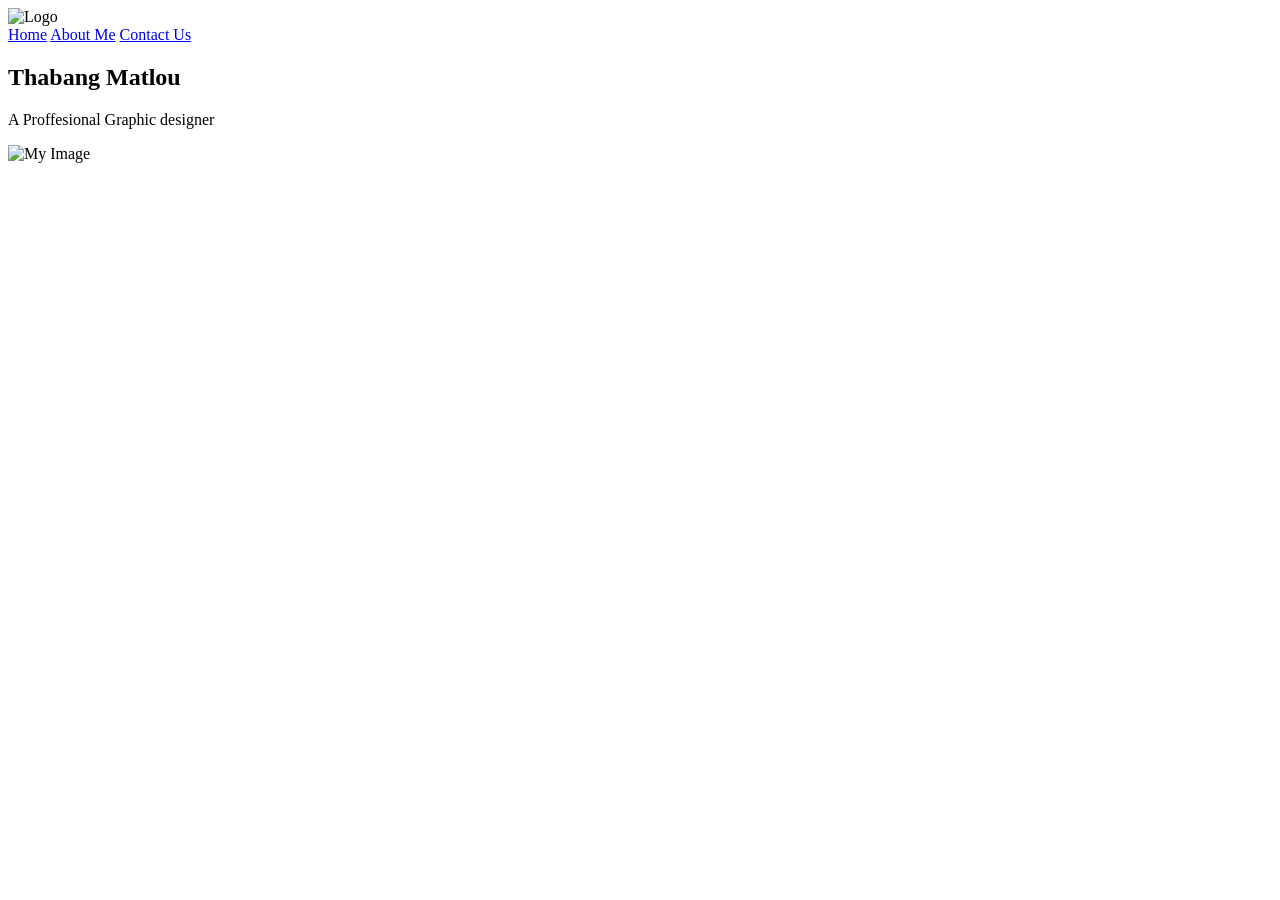
==== index.html @ 0662b62b "Initial commit" ====
<!DOCTYPE html>
<html lang="en">
    <head>
        <meta charset="utf-8">
        <title>Portfolio</title>
    </head>
    <body>
    <header>
        <nav>
            <div class="logo">
                <img src="logo.png" alt="Logo">            
            </div>
            <a href ="#home">Home</a>
                <a href ="#about-me">About Me</a>
                    <a href ="#contact-us">Contact Us</a>
        </nav>
    </header>
    <main>
        <section id="home">
            <h2>Thabang Matlou</h2>
            <p>A Proffesional Graphic designer</p>
            <img src="myimage.jpg" alt="My Image">
        </section>
    </main>
    </body>
</html>
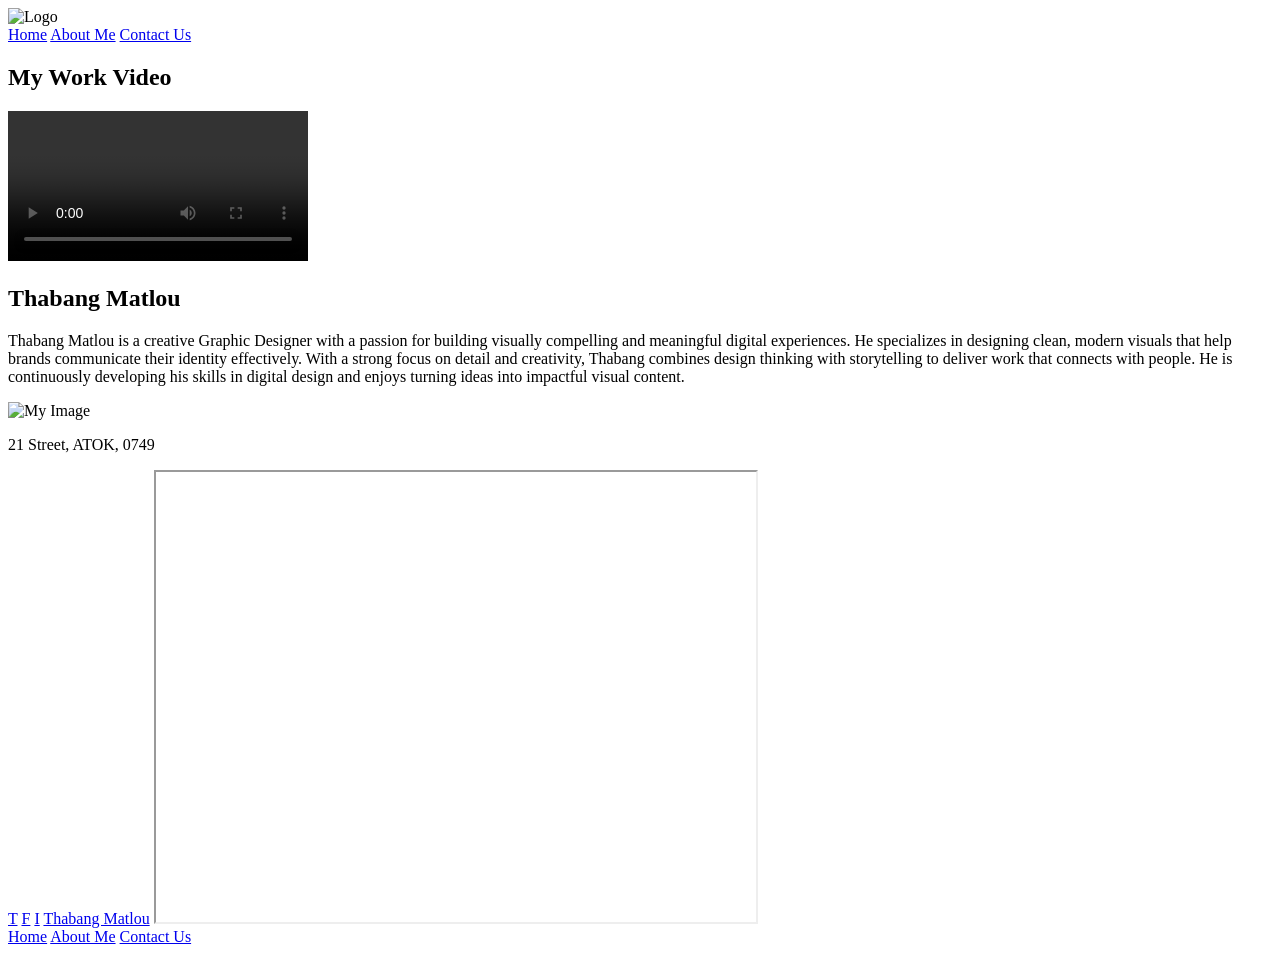
==== commit fbabd0c8: "Updated project" ====
--- a/index.html
+++ b/index.html
@@ -8,19 +8,48 @@
     <header>
         <nav>
             <div class="logo">
-                <img src="logo.png" alt="Logo">            
+                <img src="images/logo.png" alt="Logo">            
             </div>
             <a href ="#home">Home</a>
-                <a href ="#about-me">About Me</a>
-                    <a href ="#contact-us">Contact Us</a>
+            <a href ="about.html">About Me</a>
+            <a href ="contact.html">Contact Us</a>
         </nav>
     </header>
     <main>
+        
+        <section id="video">
+        <h2>My Work Video</h2>
+
+        <video controls>
+            <source src="images/video.mp4" type="video/mp4">
+        </video>
+        </section>
         <section id="home">
             <h2>Thabang Matlou</h2>
-            <p>A Proffesional Graphic designer</p>
-            <img src="myimage.jpg" alt="My Image">
+            <p>
+                Thabang Matlou is a creative Graphic Designer with a passion for building visually compelling and meaningful digital experiences. He specializes in designing clean, modern visuals that help brands communicate their identity effectively. With a strong focus on detail and creativity, Thabang combines design thinking with storytelling to deliver work that connects with people. He is continuously developing his skills in digital design and enjoys turning ideas into impactful visual content.
+            </p>
+            <img src="images/myimage.jpg" alt="My Image">
         </section>
     </main>
+    <footer>
+        <p>21 Street, ATOK, 0749</p>
+        <a href="https://x.com/cilohocla_za">T</a>
+        <a href="https://www.facebook.com/cilohocla.za/">F</a>
+        <a href="https://www.instagram.com/cilohocla_za/">I</a>
+        <a href="https://www.linkedin.com/in/thabangmatlou/">Thabang Matlou</a>
+        <iframe 
+                src="https://www.google.com/maps/embed?pb=!1m18!1m12!1m3!1d14545.347704426838!2d29.880712707120168!3d-24.299880102788478!2m3!1f0!2f0!3f0!3m2!1i1024!2i768!4f13.1!3m3!1m2!1s0x1ec14230fdf021bf%3A0xeaa560d90483042!2sAtok%2C%200749!5e0!3m2!1sen!2sza!4v1779202082013!5m2!1sen!2sza" 
+                width="600" 
+                height="450" 
+                allowfullscreen="" 
+                loading="lazy" >
+        </iframe>
+        <nav>           
+            <a href ="#home">Home</a>
+            <a href ="about.html">About Me</a>
+            <a href ="contact.html">Contact Us</a>
+        </nav>    
+    </footer>
     </body>
 </html>
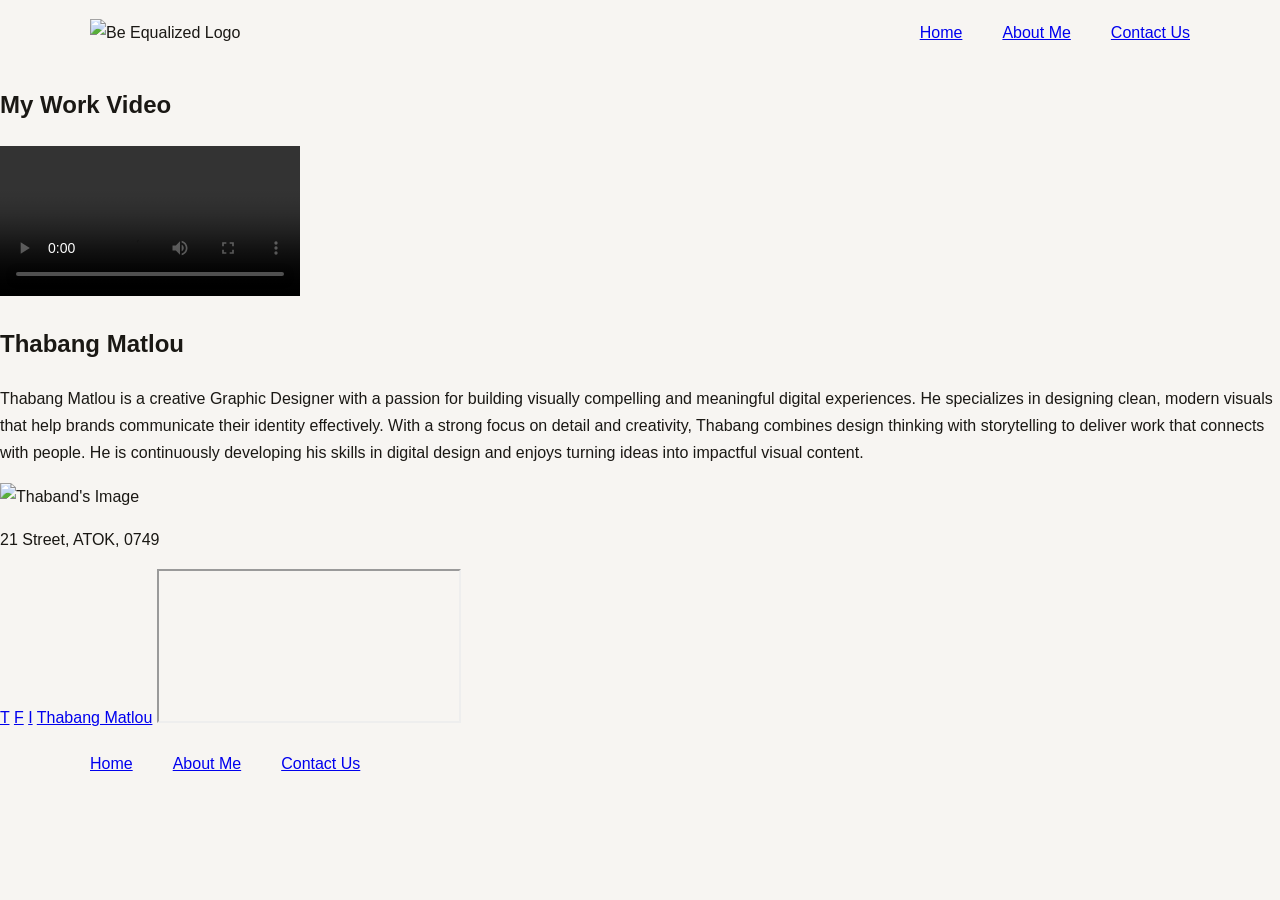
==== commit 0f1adc2b: "Update portfolio styling" ====
--- a/index.html
+++ b/index.html
@@ -2,13 +2,15 @@
 <html lang="en">
     <head>
         <meta charset="utf-8">
+        <meta name="viewport" content="width=device-width, initial-scale=1.0">
         <title>Portfolio</title>
+        <link rel="stylesheet" href="style.css">
     </head>
     <body>
     <header>
         <nav>
             <div class="logo">
-                <img src="images/logo.png" alt="Logo">            
+                <img src="images/logo.png" alt="Be Equalized Logo" width="200" height="150">            
             </div>
             <a href ="#home">Home</a>
             <a href ="about.html">About Me</a>
@@ -29,7 +31,7 @@
             <p>
                 Thabang Matlou is a creative Graphic Designer with a passion for building visually compelling and meaningful digital experiences. He specializes in designing clean, modern visuals that help brands communicate their identity effectively. With a strong focus on detail and creativity, Thabang combines design thinking with storytelling to deliver work that connects with people. He is continuously developing his skills in digital design and enjoys turning ideas into impactful visual content.
             </p>
-            <img src="images/myimage.jpg" alt="My Image">
+            <img src="images/myimage.jpg" alt="Thaband's Image" width="250" height="300">
         </section>
     </main>
     <footer>
@@ -40,8 +42,8 @@
         <a href="https://www.linkedin.com/in/thabangmatlou/">Thabang Matlou</a>
         <iframe 
                 src="https://www.google.com/maps/embed?pb=!1m18!1m12!1m3!1d14545.347704426838!2d29.880712707120168!3d-24.299880102788478!2m3!1f0!2f0!3f0!3m2!1i1024!2i768!4f13.1!3m3!1m2!1s0x1ec14230fdf021bf%3A0xeaa560d90483042!2sAtok%2C%200749!5e0!3m2!1sen!2sza!4v1779202082013!5m2!1sen!2sza" 
-                width="600" 
-                height="450" 
+                width="300" 
+                height="150" 
                 allowfullscreen="" 
                 loading="lazy" >
         </iframe>
--- a/style.css
+++ b/style.css
@@ -0,0 +1,22 @@
+body{
+    padding: 0;
+    margin: 0;
+    font-family: Helvetica;
+    color: #1a1814;
+    font-size: 16px;
+    line-height: 1.7;
+    font-weight: 300;
+    background-color: #f7f5f2;
+}
+nav{
+    max-width: 1100px;
+    margin: 0 auto;
+    padding: 1.2rem 2rem;
+    display: flex;
+    align-items: center;
+    gap: 2.5rem;
+}
+
+.logo{
+    margin-right: auto;
+}
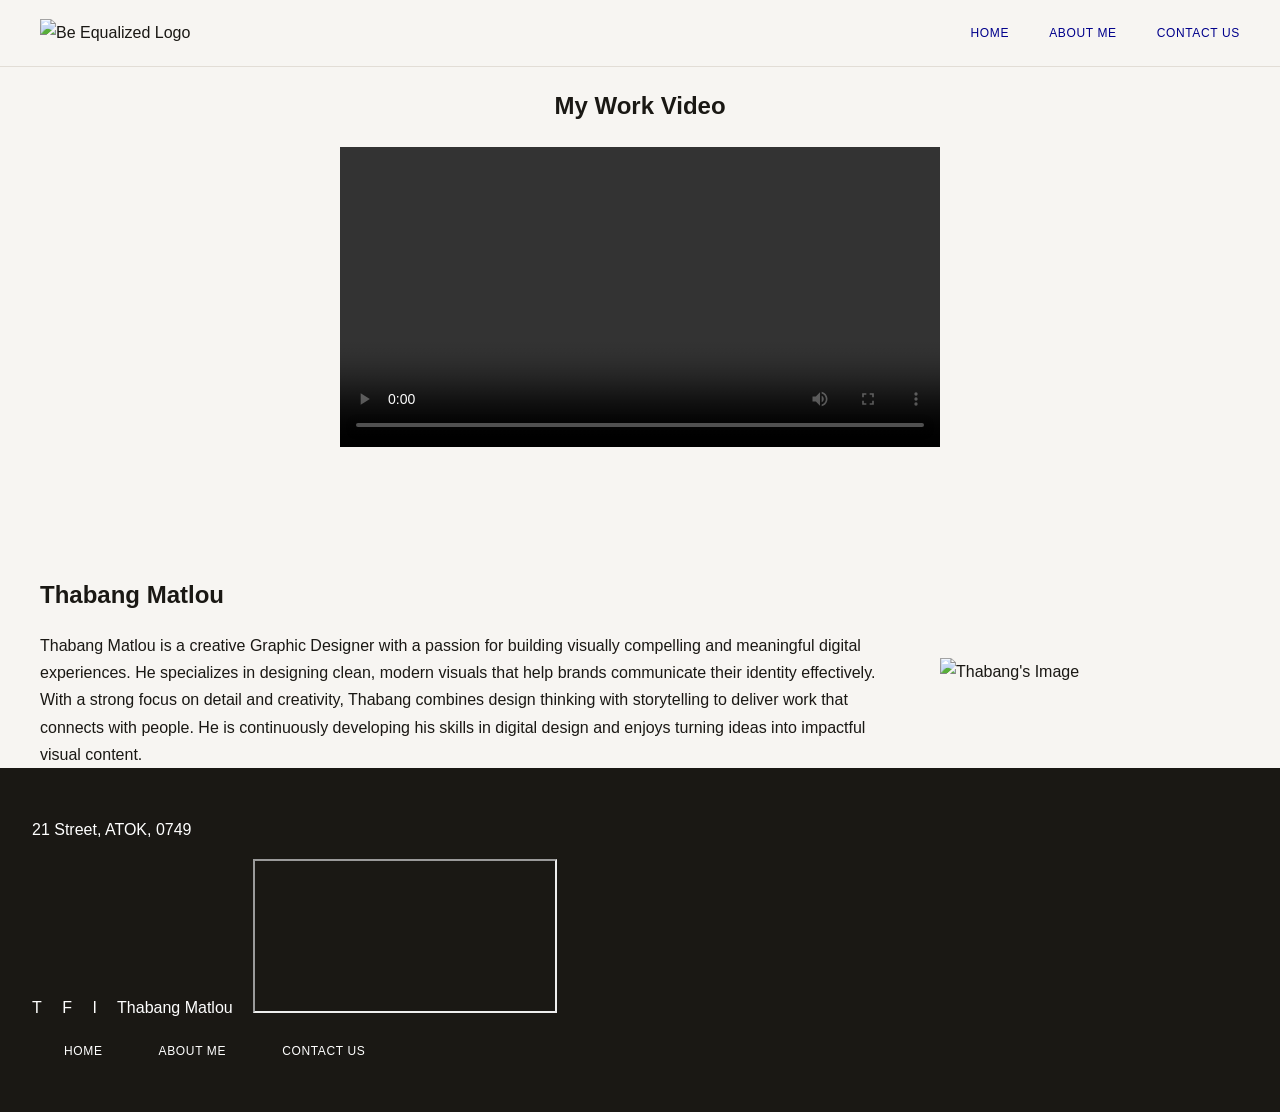
==== commit 220408c9: "Update styling" ====
--- a/index.html
+++ b/index.html
@@ -22,16 +22,18 @@
         <section id="video">
         <h2>My Work Video</h2>
 
-        <video controls>
+        <video width="600" height="300" controls>
             <source src="images/video.mp4" type="video/mp4">
         </video>
         </section>
         <section id="home">
-            <h2>Thabang Matlou</h2>
-            <p>
+            <div class="intro">
+                <h2>Thabang Matlou</h2>
+                <p>
                 Thabang Matlou is a creative Graphic Designer with a passion for building visually compelling and meaningful digital experiences. He specializes in designing clean, modern visuals that help brands communicate their identity effectively. With a strong focus on detail and creativity, Thabang combines design thinking with storytelling to deliver work that connects with people. He is continuously developing his skills in digital design and enjoys turning ideas into impactful visual content.
-            </p>
-            <img src="images/myimage.jpg" alt="Thaband's Image" width="250" height="300">
+                </p>
+            </div>
+            <img src="images/myimage.jpg" alt="Thabang's Image">
         </section>
     </main>
     <footer>
--- a/style.css
+++ b/style.css
@@ -8,8 +8,16 @@
     font-weight: 300;
     background-color: #f7f5f2;
 }
+header{
+    position: sticky;
+    top: 0px;
+    left: 0px;
+    background: rgba(247,245,242, 0.92);
+    backdrop-filter: blur(14px);
+    border-bottom: 1px solid #e2ddd6;
+}
 nav{
-    max-width: 1100px;
+    max-width: 1200px;
     margin: 0 auto;
     padding: 1.2rem 2rem;
     display: flex;
@@ -19,4 +27,106 @@
 
 .logo{
     margin-right: auto;
-}+}
+.logo img{
+height: 40px;
+width: auto;
+}
+
+nav a,
+#contact a,
+#about a {
+    font-size: 0.75rem;
+    font-weight: 400;
+    letter-spacing: 0.04rem;
+    color: darkblue;
+    transition: color 0.2s ease;
+    text-transform: uppercase;
+}
+
+nav a:hover,
+#about a:hover,
+#contact a:hover,
+footer a:hover {
+    color: cornflowerblue;
+}
+
+nav a{
+    text-decoration: none;
+}
+
+#video{
+    text-align: center;
+}
+
+#video h2{
+    margin-bottom: 20px;
+}
+
+video{
+    display: block;
+    margin: auto;
+}
+
+#home{
+    padding: 8rem 2rem 0;
+    display: flex;
+    align-items: center;
+    justify-content: space-between;
+    max-width: 1200px;
+    margin: 0 auto;
+    gap: 4rem;
+}
+    
+.intro {
+    flex: 1;
+
+}
+
+.intro h2{
+    margin: 0 0 1rem 0;
+}
+
+.intro p{
+    margin: 0;
+}
+
+#home img {
+    width: 300px;
+    height: auto;
+    flex-shrink: 0;
+}
+
+footer{
+    background: #1a1814;
+    color: #ffffff;
+    padding: 2rem;
+}
+
+footer a{
+    color: white;
+    text-decoration: none;
+    margin-right: 1rem;
+}
+
+@media (max-width:768px){
+    
+#home{
+    flex-direction: column;
+    text-align: center;
+    padding: 4rem 2rem;
+}
+.intro{
+    align-items: center;
+}
+    
+#home img{
+    width: 220px;
+}
+    
+nav{
+    flex-wrap: wrap;
+}
+
+}
+
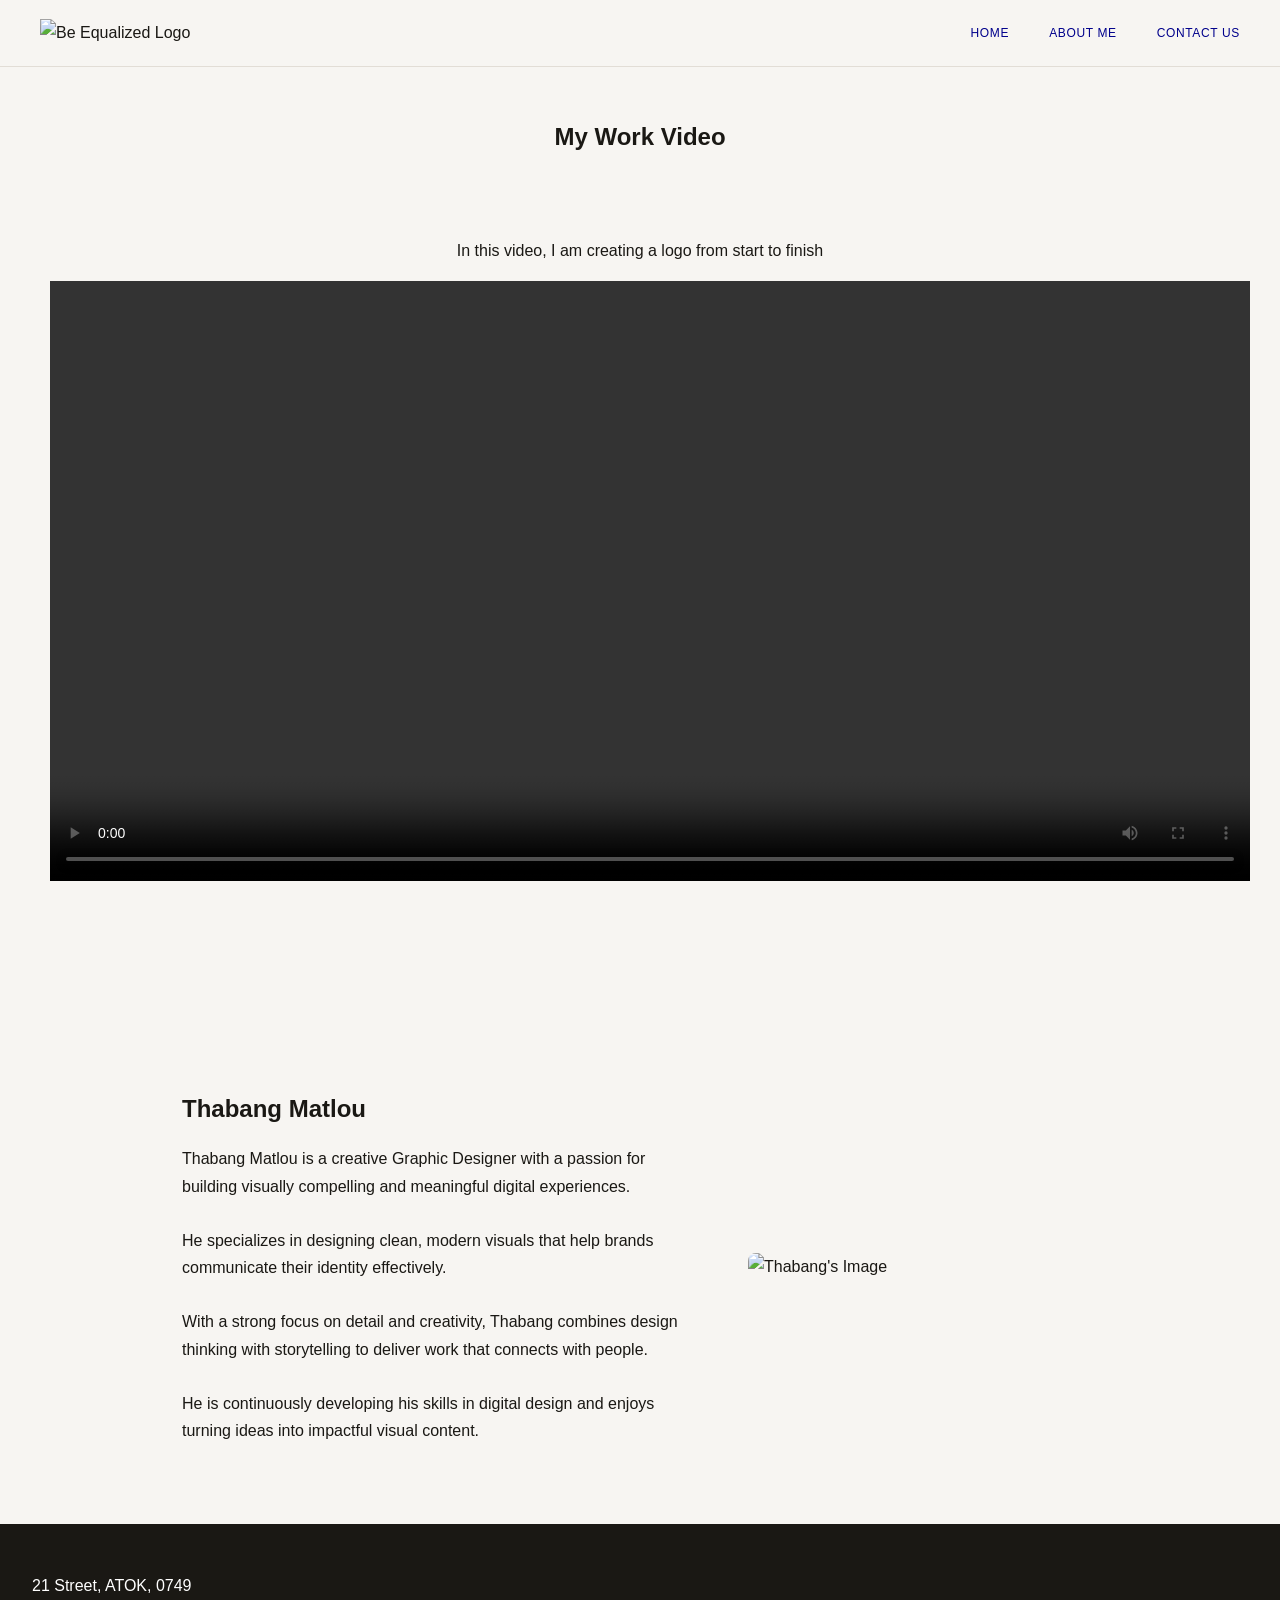
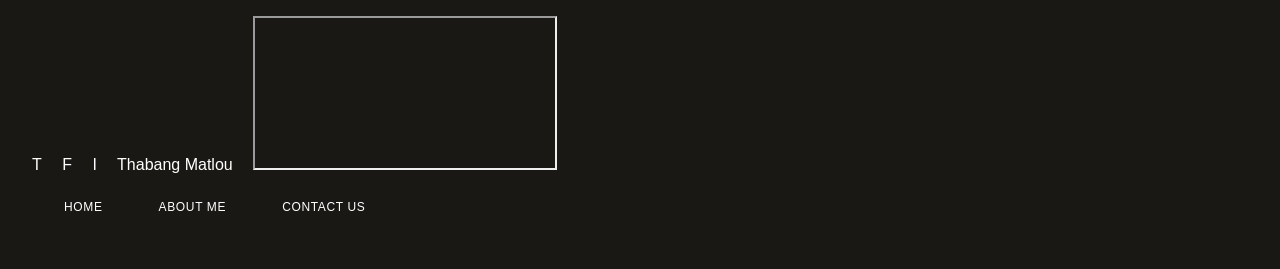
==== commit 76b32db5: "Update layout and styling" ====
--- a/index.html
+++ b/index.html
@@ -20,17 +20,19 @@
     <main>
         
         <section id="video">
-        <h2>My Work Video</h2>
+            <h2>My Work Video</h2>
+                <P>In this video, I am creating a logo from start to finish</P>
 
-        <video width="600" height="300" controls>
-            <source src="images/video.mp4" type="video/mp4">
-        </video>
+                    <video width="1200" height="600" controls>
+                        <source src="images/video.mp4" type="video/mp4">
+                    </video>
         </section>
         <section id="home">
             <div class="intro">
                 <h2>Thabang Matlou</h2>
                 <p>
-                Thabang Matlou is a creative Graphic Designer with a passion for building visually compelling and meaningful digital experiences. He specializes in designing clean, modern visuals that help brands communicate their identity effectively. With a strong focus on detail and creativity, Thabang combines design thinking with storytelling to deliver work that connects with people. He is continuously developing his skills in digital design and enjoys turning ideas into impactful visual content.
+                Thabang Matlou is a creative Graphic Designer with a passion for building visually compelling and meaningful digital experiences. <br><br>He specializes in designing clean, modern visuals that help brands communicate their identity effectively.
+                <br><br> With a strong focus on detail and creativity, Thabang combines design thinking with storytelling to deliver work that connects with people. <br><br>He is continuously developing his skills in digital design and enjoys turning ideas into impactful visual content.
                 </p>
             </div>
             <img src="images/myimage.jpg" alt="Thabang's Image">
--- a/style.css
+++ b/style.css
@@ -60,12 +60,17 @@
 }
 
 #video h2{
-    margin-bottom: 20px;
+    margin-bottom: 80px;
 }
 
 video{
     display: block;
     margin: auto;
+}
+
+#home,
+#video{
+    margin: 50px;
 }
 
 #home{
@@ -74,8 +79,8 @@
     align-items: center;
     justify-content: space-between;
     max-width: 1200px;
-    margin: 0 auto;
-    gap: 4rem;
+    margin: 80px 150px;
+    gap: 60px;
 }
     
 .intro {
@@ -92,9 +97,11 @@
 }
 
 #home img {
-    width: 300px;
+    width: 350px;
     height: auto;
-    flex-shrink: 0;
+    object-fit: cover;
+    /*flex-shrink: 0;*/
+    border-radius: 8px;
 }
 
 footer{
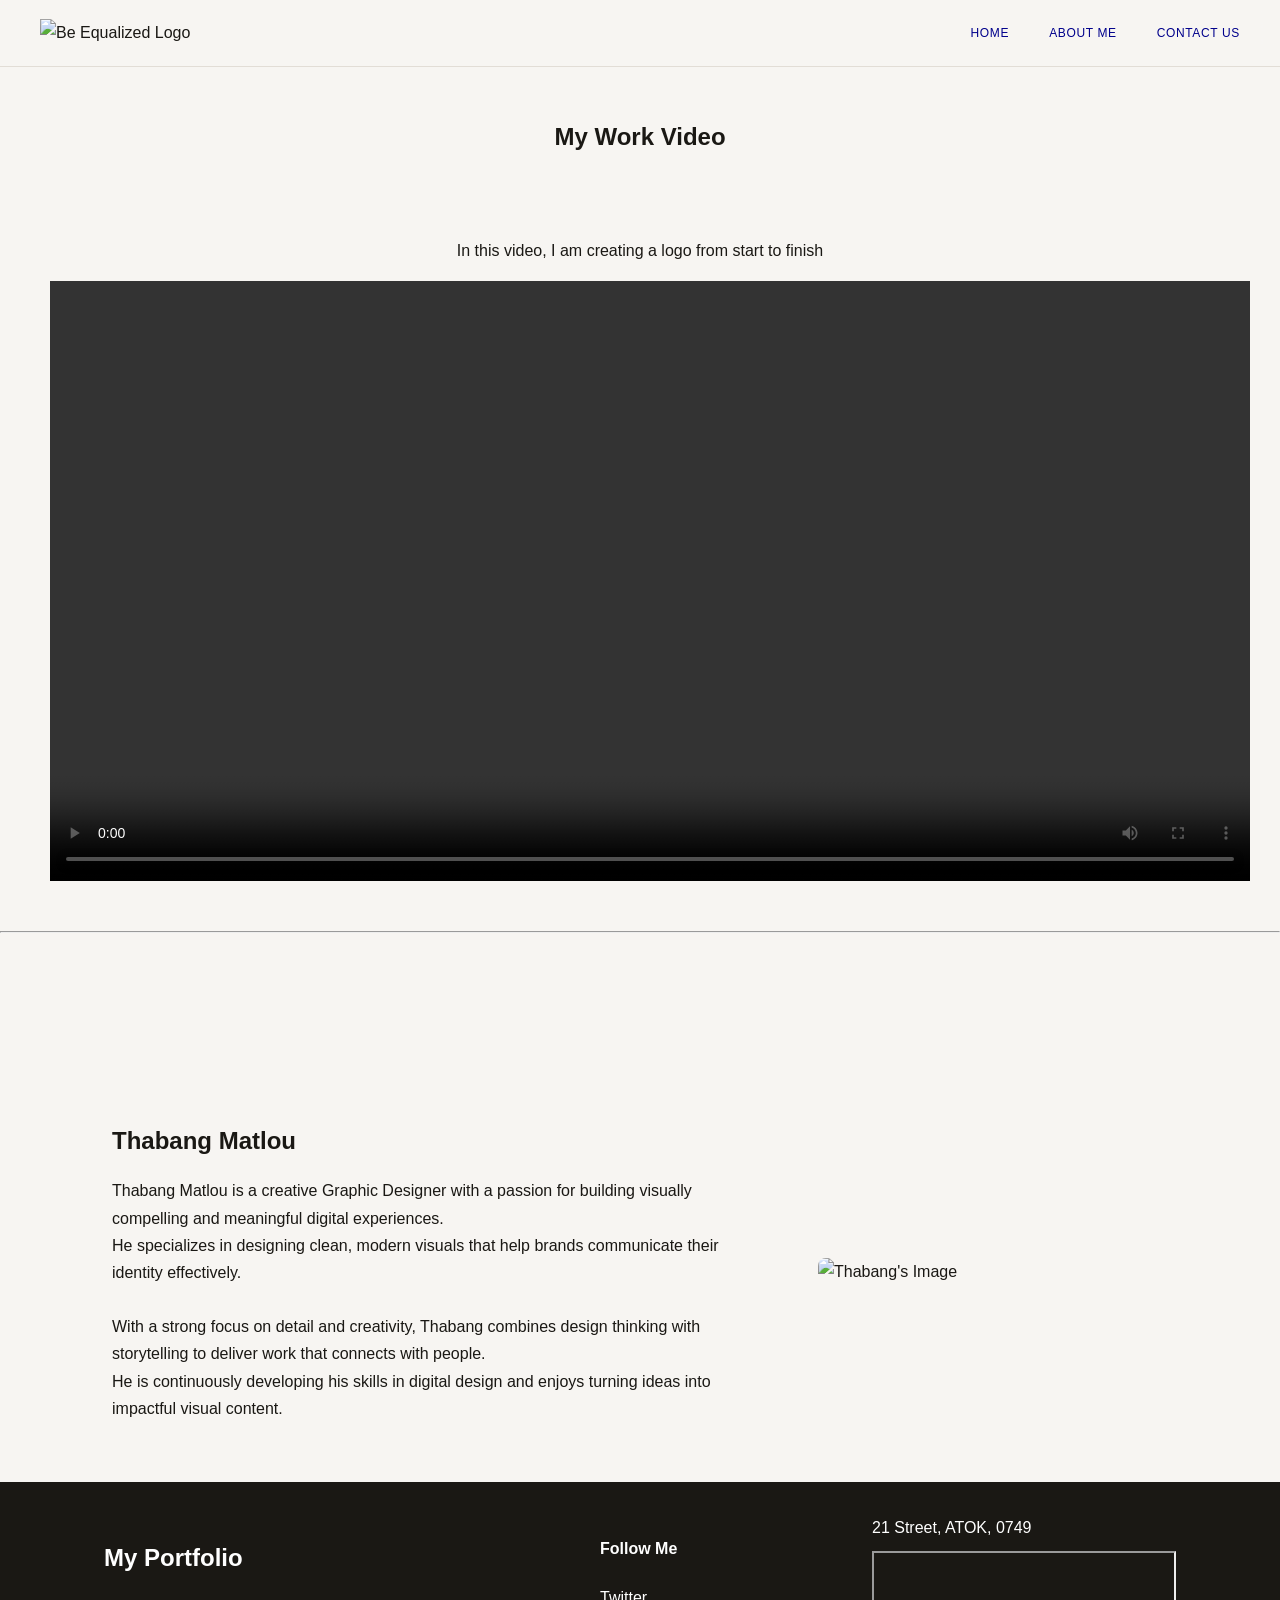
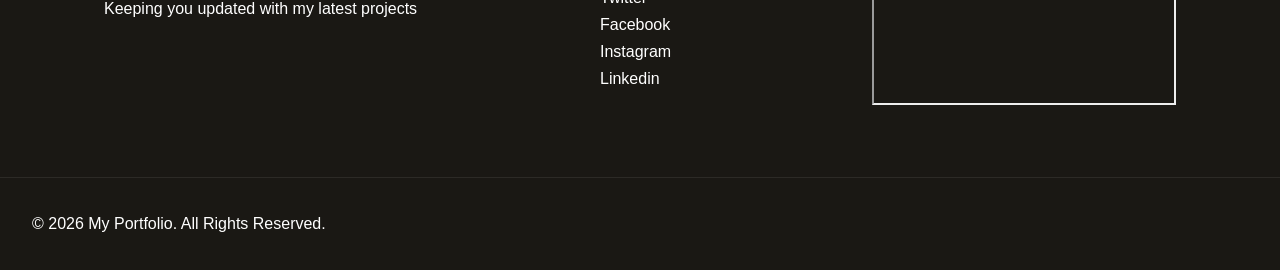
==== commit cb3cacbe: "Update layout and styling" ====
--- a/index.html
+++ b/index.html
@@ -27,35 +27,51 @@
                         <source src="images/video.mp4" type="video/mp4">
                     </video>
         </section>
+    <hr>
         <section id="home">
             <div class="intro">
                 <h2>Thabang Matlou</h2>
                 <p>
-                Thabang Matlou is a creative Graphic Designer with a passion for building visually compelling and meaningful digital experiences. <br><br>He specializes in designing clean, modern visuals that help brands communicate their identity effectively.
-                <br><br> With a strong focus on detail and creativity, Thabang combines design thinking with storytelling to deliver work that connects with people. <br><br>He is continuously developing his skills in digital design and enjoys turning ideas into impactful visual content.
+                Thabang Matlou is a creative Graphic Designer with a passion for building visually compelling and meaningful digital experiences. <br>He specializes in designing clean, modern visuals that help brands communicate their identity effectively.
+                <br><br> With a strong focus on detail and creativity, Thabang combines design thinking with storytelling to deliver work that connects with people. <br>He is continuously developing his skills in digital design and enjoys turning ideas into impactful visual content.
                 </p>
             </div>
             <img src="images/myimage.jpg" alt="Thabang's Image">
         </section>
     </main>
-    <footer>
-        <p>21 Street, ATOK, 0749</p>
-        <a href="https://x.com/cilohocla_za">T</a>
-        <a href="https://www.facebook.com/cilohocla.za/">F</a>
-        <a href="https://www.instagram.com/cilohocla_za/">I</a>
-        <a href="https://www.linkedin.com/in/thabangmatlou/">Thabang Matlou</a>
-        <iframe 
+    <footer class="footer">
+        <div class="footer-container">
+            <div class="footer-logo">
+                <h3>My Portfolio</h3>
+                <p>Keeping you updated with my latest projects</p>
+            </div>
+            <div class="footer-socials">
+                <h4>Follow Me</h4>
+                <a href="https://x.com/cilohocla_za">Twitter</a>
+                    <br>
+                <a href="https://www.facebook.com/cilohocla.za/">Facebook</a>
+                    <br>
+                <a href="https://www.instagram.com/cilohocla_za/">Instagram</a>
+                    <br>
+                <a href="https://www.linkedin.com/in/thabangmatlou/">Linkedin</a>
+            </div>
+            
+            <div class="footer-address">
+                <p>21 Street, ATOK, 0749</p>
+                <iframe 
                 src="https://www.google.com/maps/embed?pb=!1m18!1m12!1m3!1d14545.347704426838!2d29.880712707120168!3d-24.299880102788478!2m3!1f0!2f0!3f0!3m2!1i1024!2i768!4f13.1!3m3!1m2!1s0x1ec14230fdf021bf%3A0xeaa560d90483042!2sAtok%2C%200749!5e0!3m2!1sen!2sza!4v1779202082013!5m2!1sen!2sza" 
                 width="300" 
                 height="150" 
                 allowfullscreen="" 
                 loading="lazy" >
-        </iframe>
-        <nav>           
-            <a href ="#home">Home</a>
-            <a href ="about.html">About Me</a>
-            <a href ="contact.html">Contact Us</a>
-        </nav>    
+                </iframe>
+            </div>
+ 
+        </div>
+        
+        <div class="footer-bottom">
+            <p>&copy; 2026 My Portfolio. All Rights Reserved.</p>
+        </div>
     </footer>
     </body>
 </html>
--- a/style.css
+++ b/style.css
@@ -79,7 +79,7 @@
     align-items: center;
     justify-content: space-between;
     max-width: 1200px;
-    margin: 80px 150px;
+    margin: 60px 80px;
     gap: 60px;
 }
     
@@ -107,7 +107,7 @@
 footer{
     background: #1a1814;
     color: #ffffff;
-    padding: 2rem;
+    padding: 0;
 }
 
 footer a{
@@ -115,6 +115,43 @@
     text-decoration: none;
     margin-right: 1rem;
 }
+
+.footer-container{
+    max-width: 1200px;
+    margin: 0 80px;
+    padding: 2rem 1.5rem;
+    display: grid;
+    grid-template-columns: 2fr 1fr 1fr;
+    gap: 3rem;
+    align-items: start;
+}
+
+.footer-logo h3{
+    font-family: Helvetica;
+    font-size: 1.5rem;
+    color: #ffffff;
+    margin-bottom: 0.5rem;
+}
+
+.footer-socials,
+.footer-address,
+.footer-bottom{
+    margin: 0;
+}
+
+.footer-socials p,
+.footer-address p{
+    margin: 0 0 10px;
+}
+
+.footer-bottom{
+    margin-top: 2rem;
+    padding: 1rem 2rem;
+
+    border-top: 1px solid rgba(255,255,255,0.08);
+}
+
+
 
 @media (max-width:768px){
     
